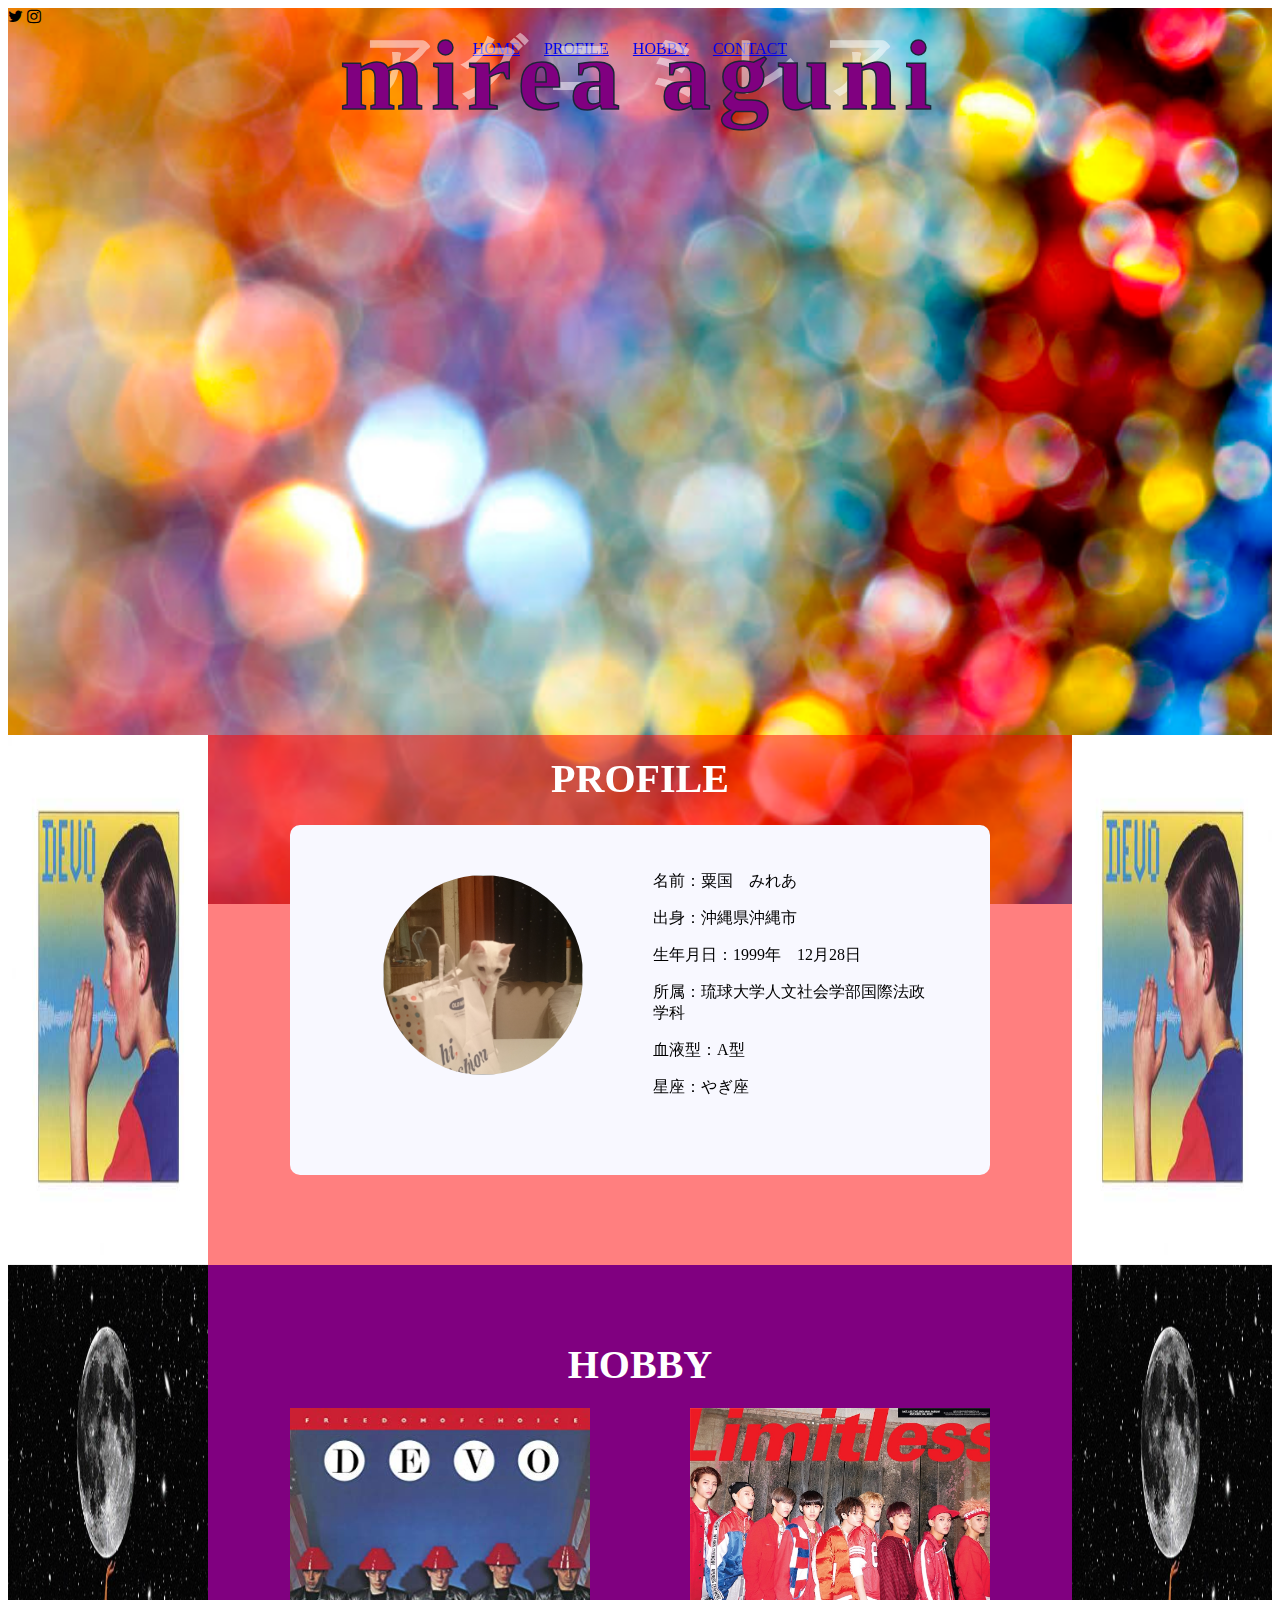
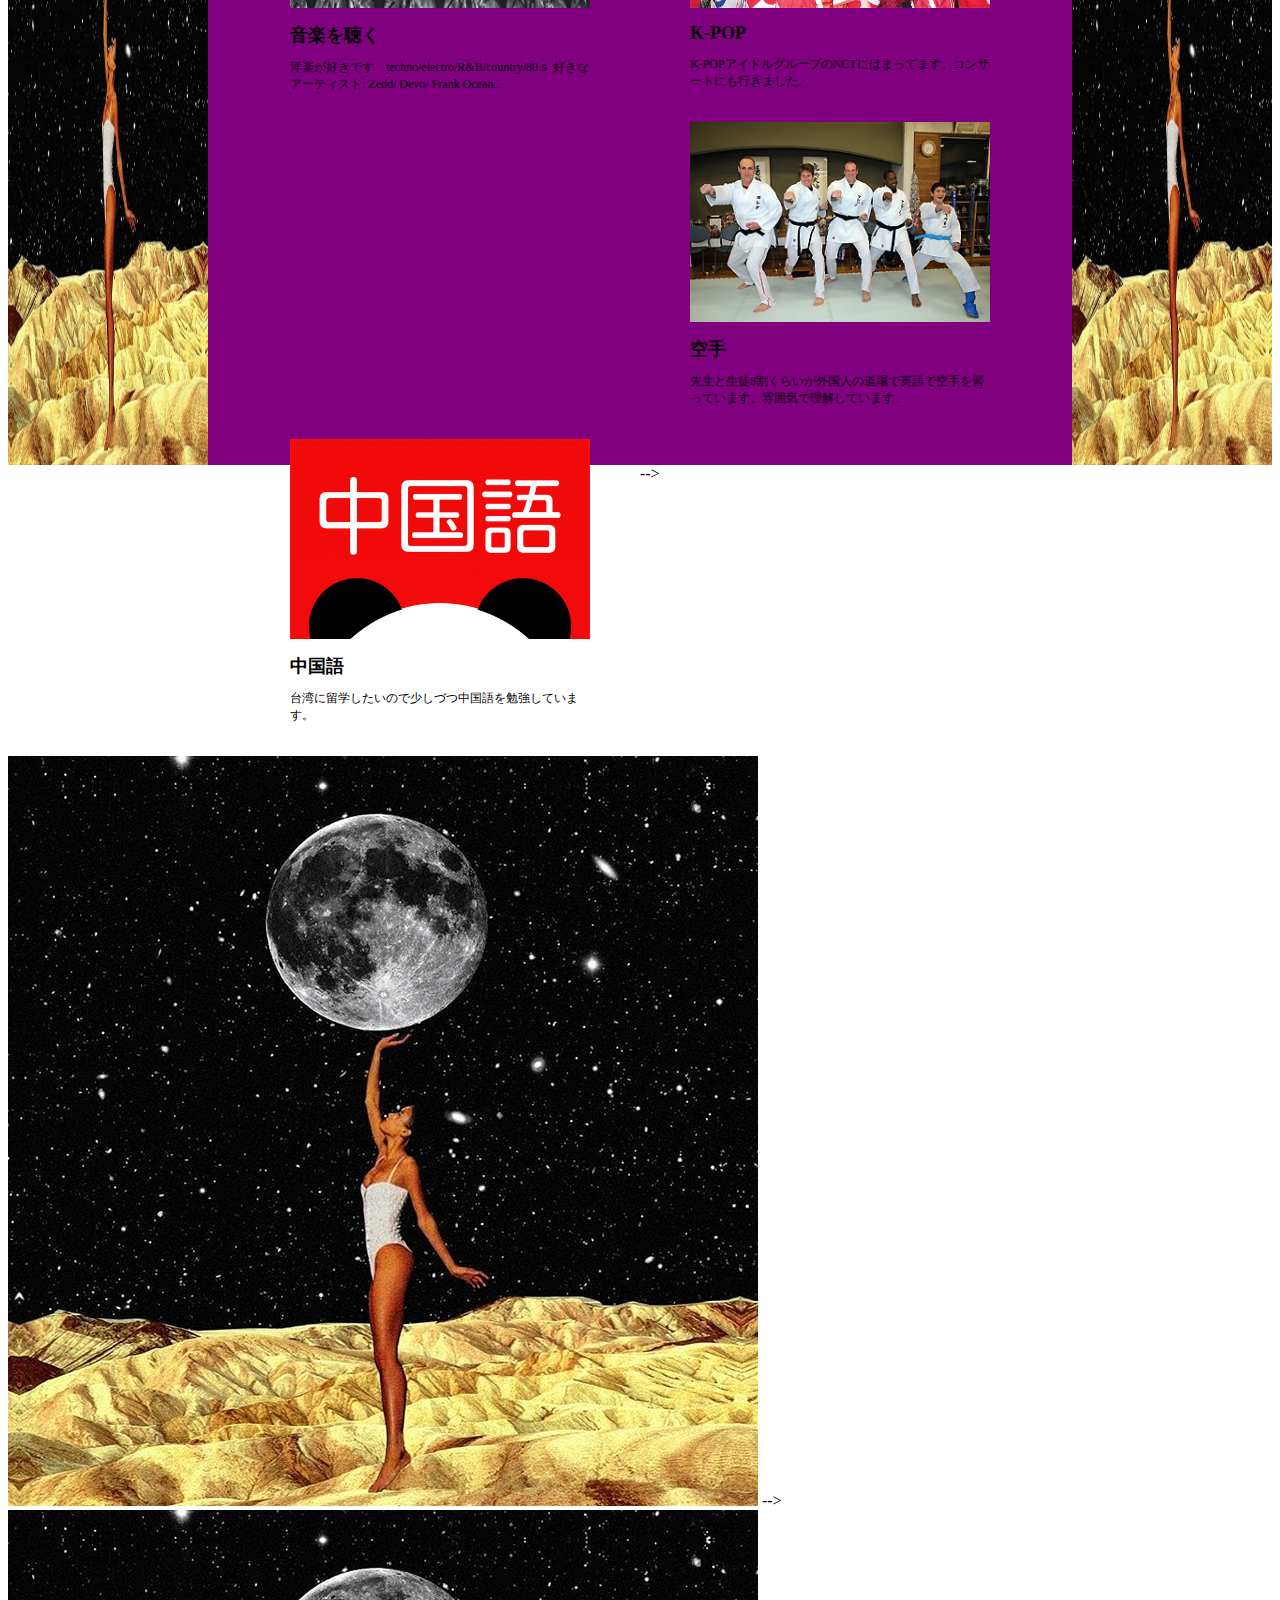
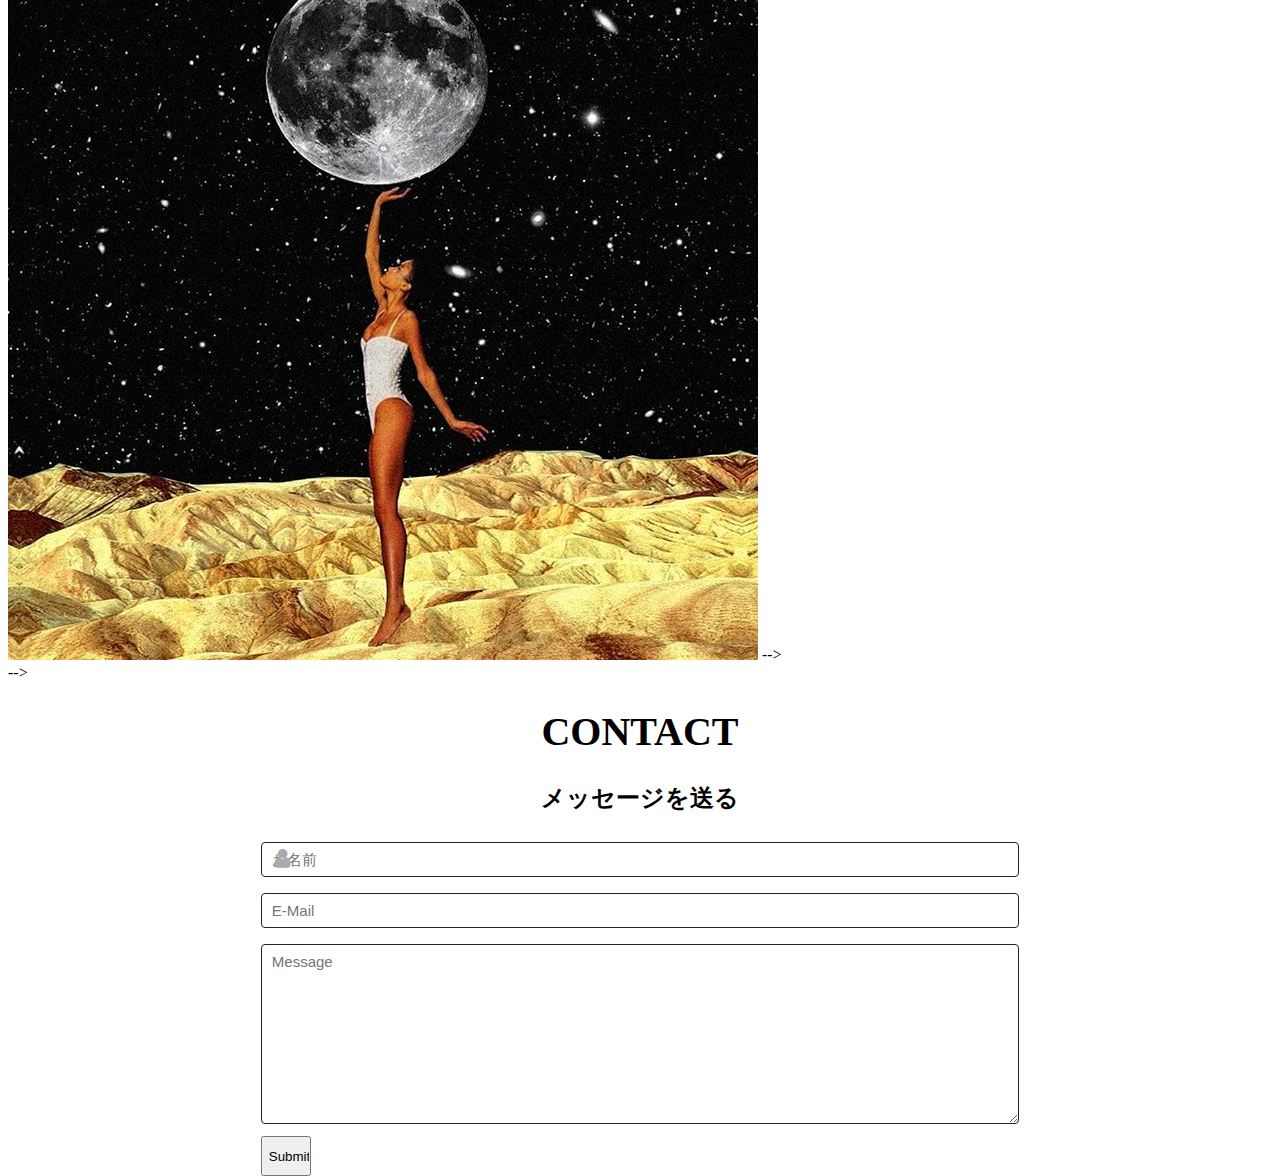
==== index.html @ 090f4aa1 "サイトをアップしました" ====
<!DOCTYPE html>
<html>
<head>
    <meta charset="utf-8" />
    <title>自己紹介</title>
    <link rel="stylesheet" href="stylesheet.css">
    <!-- jQuery.jsの読み込み -->
<script type="text/javascript" src="http://ajax.googleapis.com/ajax/libs/jquery/1.3.2/jquery.min.js"></script>

<!-- スムーズスクロール部分の記述 -->
<script>
$(function(){
   // #で始まるアンカーをクリックした場合に処理
   $('a[href^=#]').click(function() {
      // スクロールの速度
      var speed = 400; // ミリ秒
      // アンカーの値取得
      var href= $(this).attr("href");
      // 移動先を取得
      var target = $(href == "#" || href == "" ? 'html' : href);
      // 移動先を数値で取得
      var position = target.offset().top;
      // スムーススクロール
      $('body,html').animate({scrollTop:position}, speed, 'swing');
      return false;
   });
});
</script>
<link href="http://maxcdn.bootstrapcdn.com/font-awesome/4.3.0/css/font-awesome.min.css" rel="stylesheet">

<style>


</style>
</head>
<body>
   <div class="background">
         
   <header>
   
     <div class="header-list">
      <ul class="list">
        <li class="a"><a href="#home">HOME</a>
         </li>
        <li class="b"><a href="#profile"> PROFILE</a>
         </li>
        <li class="c"><a href="#hobby">HOBBY</a>
         </li>
        <li class="d"><a href="#contact">CONTACT</a>
         </li>
      </ul>
     </div>
   </header>
   <div class="top wrapper" id="home">
      <div class="container">
      <div class="logo" align="center">
         <h2>アグニミレア</h2>
         <h1>mirea aguni</h1>
         
      </div>
      <span class="fa fa-twitter" ></span>
      <span class="fa fa-instagram"></span>
      </div>
   <div class="work" id="profile"> 
         <div class="box">
               <img class="upleft"  src="JQely/side.jpg">
               <img class="upright" src="JQely/side.jpg">
         </div>
      <h1>PROFILE</h1>
      <div class="basic">
          <div class="prof">
             <img src="JQery/IMG_6895.JPG" width="300px" height="300px" /> 
          </div> 
       <div class="basic-text">
          <p>名前：粟国　みれあ</p>
          <p>出身：沖縄県沖縄市</p>
         <p>生年月日：1999年　12月28日</p> 
          <p>所属：琉球大学人文社会学部国際法政学科</p>
          <p>血液型：A型</p>
          <p>星座：やぎ座</p>
       </div>
　　　　</div>　
       </p>
   </div>   
   <div class="about" id="hobby">
          <div class="box"> -->
                <img class="imageLeft"  src="JQely/space.jpg"> -->
                <img class="imageRight" src="JQely/space.jpg"> -->
         </div> -->
      <h1 style="margin-block-start: 0%; margin-block-end: 0%;">
         HOBBY</h1>
      <div id="mainBox">
             <div id="parent">
                   <div class="child">
                       <div class="img" src="JQely/devo.jpg"></div>
                       <h2 class="title">音楽を聴く</h2>
                       <p class="read">洋楽が好きです　techno/electro/R&B/country/80ｓ   
                       好きなアーティスト: Zedd/ Devo/ Frank Ocean...</p>
                   </div>
                   <div class="child">
                       <div class="img2"></div>
                       <h2 class="title">K-POP</h2>
                       <p class="read">K-POPアイドルグループのNCTにはまってます。コンサートにも行きました。</p>
                   </div>
                   <div class="child">
                       <div class="img3"></div>
                       <h2 class="title">空手</h2>
                       <p class="read">先生と生徒8割くらいが外国人の道場で英語で空手を習っています。雰囲気で理解しています。</p>
                   </div>
                   <div class="child">
                       <div class="img4"></div>
                       <h2 class="title">中国語</h2>
                       <p class="read">台湾に留学したいので少しづつ中国語を勉強しています。</p>
                   </div>
                   
               </div>
           </div>
              
   </div>
   <div class="contact" id="contact">
         <div class="box"> -->
               <img class="downLeft"  src="JQely/space.jpg"> -->
               <img class="downRight" src="JQely/space.jpg"> -->
        </div> -->
      <h1>CONTACT</h1>
      <h2>メッセージを送る</h2>
      <!-- <input class="textbox" type="text" value="E-mail"> -->
      <!-- <input class="textbox" type="text" value="name"> -->
      <!-- <textarea class="textbox" name="message"></textarea>  -->
       <!-- <input class="textbox" type="submit">  -->
   
   <div class="cp_iptxt">
         <input type="text" placeholder="お名前">
         <i class="fa fa-user fa-lg fa-fw" aria-hidden="true"></i>
         <input type="text" placeholder="E-Mail">
         <i class="fa fa-user fa-lg fa-fw" aria-hidden="true"></i>
         <!-- <textarea type="text" placeholder="メッセージ"> -->
         <!-- <i class="fa fa-user fa-lg fa-fw" aria-hidden="true"></i> -->
         <!-- </textarea> -->
         <textarea class="textbox" placeholder="Message"></textarea> 
       <input class="submit" type="submit"> 
      </div>
   </div>
    </div>
    <footer>

    </footer>  
   </div>
   <script src="script.js">
    $(function() {
      var position = $(".top-wrapper").offset().top;
    });
      
    $(".a").click(function(){
    $("html,body").animate({
        scrollTop : position
    }, {
        queue : false
    });
});
       
    }) 

    }
   </script>
</body>
</html>
---- stylesheet.css ----
.background {
    background-size: cover;
    background-attachment: fixed;
     background-image: url(JQely/free-kirakira.jpg); 
    background-repeat: no-repeat;

}


header {
    background-size: cover;
    background-attachment: fixed;
    /* background-image: url(JQely/free-kirakira.jpg); */
    background-repeat: no-repeat;
    
}

 
.header-logo {
    float: left;
    /* padding-bottom: 10px; */
    color: white;

}
.header-list li  {
    list-style: none;
    padding-top: 20px; 
    padding-right: 20px;
    color: white;
    display: inline-block; 
    /* position: fixed; */
    /* top: 0; */
    -webkit-backface-visibility:hidden;
    backface-visibility:hidden;
position:relative;
transition:0.5s color ease;
text-decoration:none;
/* color:#81b3d2; */
/* font-size:2.5em; */
/* color:#d73444; */
bottom:-0.25em;
/* height:5px; */
  /* height:0.35rem; */
  /* width:0; */
  /* background:#d73444; */
  /* left:0; */
  display: inline-block;
  transition: .3s;
  -webkit-transform: scale(1);
  transform: scale(1);
}

.header-list a:hover {
    -webkit-transform: scale(1.1);
    transform: scale(1.1);
    color: black;
    font-weight: bold;

    
    
}

.list  {
    text-align: center;
    position: fixed;
    top: 0;
    left: 50%;
    width: 400px;
    margin-left: -240px;
}
.container {
    background-size: cover;
    background-attachment: fixed;
    /* background-image: url("JQely/free-kirakira.jpg"); */
    background-repeat: no-repeat;
    height: 700px;

    
.logo {
    position: relative;
    
}
    
}
.logo h2 {
    color: white;
    letter-spacing: 20px;
    text-align: center;
    position: absolute;
    top: 35%;
    left: 50%;
    -webkit-transform : translate(-50%,-50%);
    transform : translate(-50%,-50%);
    font-size: 70px;
    opacity: 0.5;
   
  

}
.logo h1 {
    letter-spacing: 8px;
    text-align: center;
    color: #800080;
    font-family: fantasy;	
    position: absolute;
    top: 40%;
    left: 50%;
    -webkit-transform : translate(-50%,-50%);
    transform : translate(-50%,-50%);
    font-size: 100px;
    -webkit-text-stroke: 1.5px #1b2538;
    
    

}

#social-icon a {
    display: block;
    float: left;
    margin: 0 5px 5px 0;
    padding: 0;
    color: #fff;
  }
  #social-icon i {
    width: 50px;
    height: 50px;
    margin: 0;
    border-radius: 50%;
    background: #c6bb80;
    line-height: 50px;
    text-align: center;
  }
  #social-icon i:before { padding 0; line-height: 50px; }
  #social-icon a:hover i { background: #bcaf68; }


.work {
    position: relative;
    height: 530px;
    background-color: rgba(255,0,0,0.5); 
    
    /* border: solid 5px white; */
}


.box {
    /* 子要素のタイトルを aboslute 配置するため必要 */
    position: relative;
  }
  .box .upleft {
    position: absolute;
    left: 0;
    width: 200px;
    height: 530px;
  }
  .box .upright {
    position: absolute;
    right: 0;
    width: 200px;
    height: 530px;
  }

  .box .box_imageLeft  {
    position: absolute;
    left: 0;
    width: 0px;
    height: 800px;
  }
  .box .box_imageRight  {
    position: absolute;
    right: 0;
    width: 0px;
    height: 800px;
  }
  

.work h1 {
    text-align: center;
    color: white;
    padding-top: 20px;
    /* padding-left: 50px; */
    font-size: 40px;

}

.prof {
    padding-left: 20px;
    display: flex;
    width: 50%;
    justify-content: flex-end;
    padding-right: 30px;
    padding-top: 50px;
}

.prof img {
    background-image: url("JQely/IMG_6895.JPG");  /* 表示する画像 */
    width:  200px;       /* ※縦横を同値に */
    height: 200px;       /* ※縦横を同値に */
    border-radius: 50%;  /* 角丸半径を50%にする(=円形にする) */
    background-position: center center;  /* 横長画像の左上を基準に表示 */
    background-size: cover;
}

.basic {
    width: 700px;
    height: 350px;
    position: absolute;
    top: 0;
    bottom: 0;
    left: 0;
    right: 0;
     margin: auto; 
     background-color: ghostwhite;  
    display: flex;
    border-radius: 10px;
} 

.basic-text {
    width: 50%;
    padding-left: 40px;
    padding-top: 30px;
}

.basic-text p {
    font-size: 16px;
   text-align: left;
    
}

.about {
    height: 800px;
    width: 100%;
    background-color:  purple;
    
}

.about h1 {
    text-align: center;
    color: white;
    padding-top: 40px;
    padding-bottom: 20px;
    font-size: 40px;
}

#mainBox {
    width: 800px;
    margin: 0 auto;
}
#parent {
    /* width: 660px; */
    /* margin-right: -20px; */
}
#parent .child {
    width: 300px;
    margin-right: 50px;
    margin-left: 50px;
    margin-bottom: 20px;
    float: left;
    display: inline;    /*for ie*/
    font-size: 12px;
}
#parent .child .img {
    width: 300px;
    height: 200px;
    background-image: url("JQely/devo.jpg");
    background-size: cover;
    margin-bottom: 12px;
    
}

#parent .child .img2 {
    width: 300px;
    height: 200px;
    background-image: url("JQely/nct.jpg");
    background-size: cover;
    margin-bottom: 12px;
}

#parent .child .img3 {
    width: 300px;
    height: 200px;
    background-image: url("JQely/karate.jpg");
    background-size: cover;
    margin-bottom: 12px;
}

#parent .child .img4 {
    width: 300px;
    height: 200px;
    background-image: url("JQely/panda.jpg");
    background-size: cover;
    margin-bottom: 12px;
}

#parent .child .title {
    font-weight: bold;
    margin-bottom: 12px;
}

.box { */
    子要素のタイトルを aboslute 配置するため必要 */
     position: relative; */
   } 
   .box .imageLeft { 
     position: absolute; 
     left: 0; 
     height: 800px; 
     width: 200px; 
   } 
  .box .imageRight {
    position: absolute;
    right: 0;
    height: 800px;
    width:  200px;
  }

.contact {
    height: 600px;
    
    
}

.contact h1 {
    text-align: center;
    font-size: 40px;
}

.contact h2 {
    text-align: center;
}
/* .textbox { */
    /* display: block; */
    

/* } */

.cp_iptxt {
	position: relative;
	width:60%;
	margin: auto;
}
.cp_iptxt input[type=text] {
	font: 15px/24px sans-serif;
	box-sizing: border-box;
	width: 100%;
	margin: 8px 0;
	padding: 0.3em;
	transition: 0.3s;
	border: 1px solid #1b2538;
	border-radius: 4px;
	outline: none;
}
.cp_iptxt input[type=text]:focus {
	border-color: #da3c41;
}
.cp_iptxt input[type=text] {
	padding-left: 10px;
}
.cp_iptxt i {
	position: absolute;
	top: 8px;
	left: 0;
	padding: 9px 8px;
	transition: 0.3s;
	color: #aaaaaa;
}
.cp_iptxt input[type=text]:focus + i {
	color: #da3c41;
}

.textbox {
    top: 8px;
    left: 0;
    /* padding: 50px 192.5px; */
    transition: 0.3s;
    color: #aaaaaa;
    font: 15px/24px sans-serif;
    box-sizing: border-box;
    width: 100%;
    margin: 8px 0;
    padding: 0.3em;
    transition: 0.3s;
    border: 1px solid #1b2538;
    border-radius: 4px;
    outline: none;
    padding-left: 10px;
    height: 180px;
}

.textbox:focus {
    border-color: #da3c41;
}

.submit {
    margin: 0auto;
    width: 50px;
    height: 40px;
}
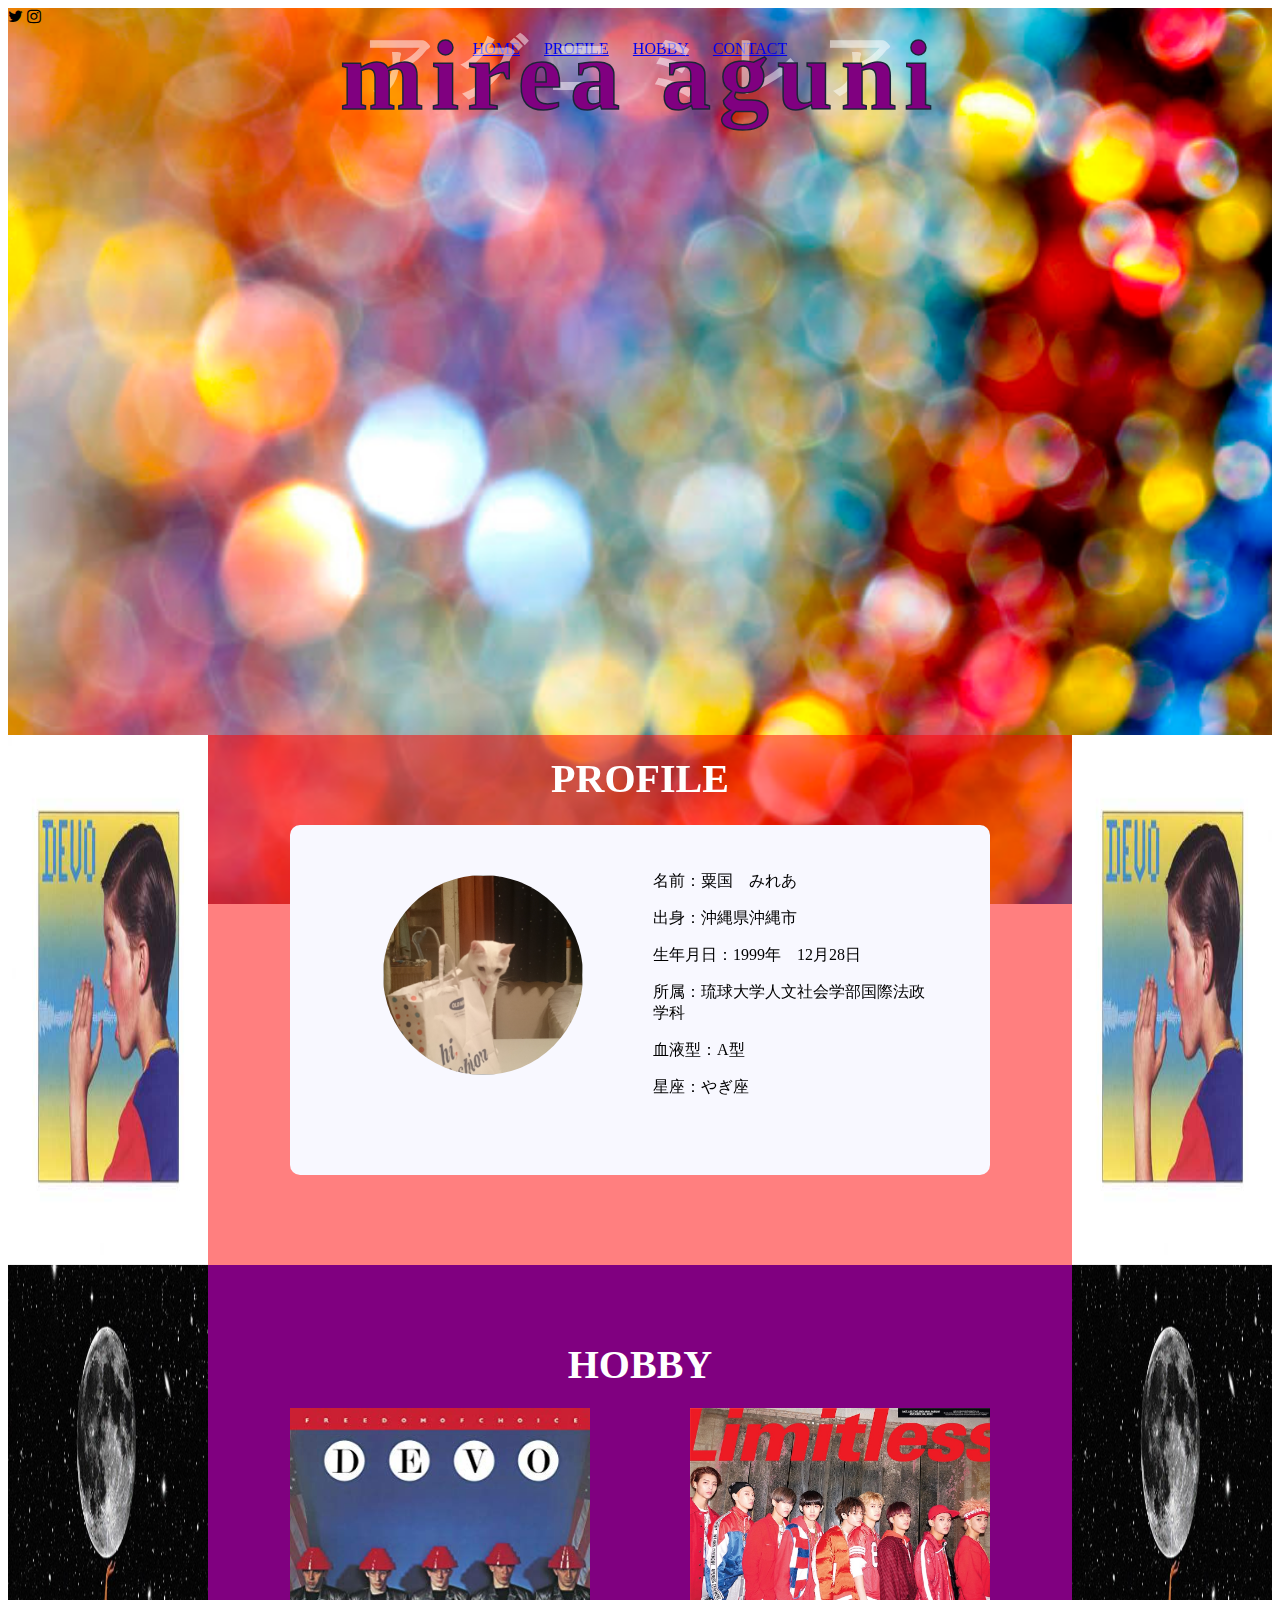
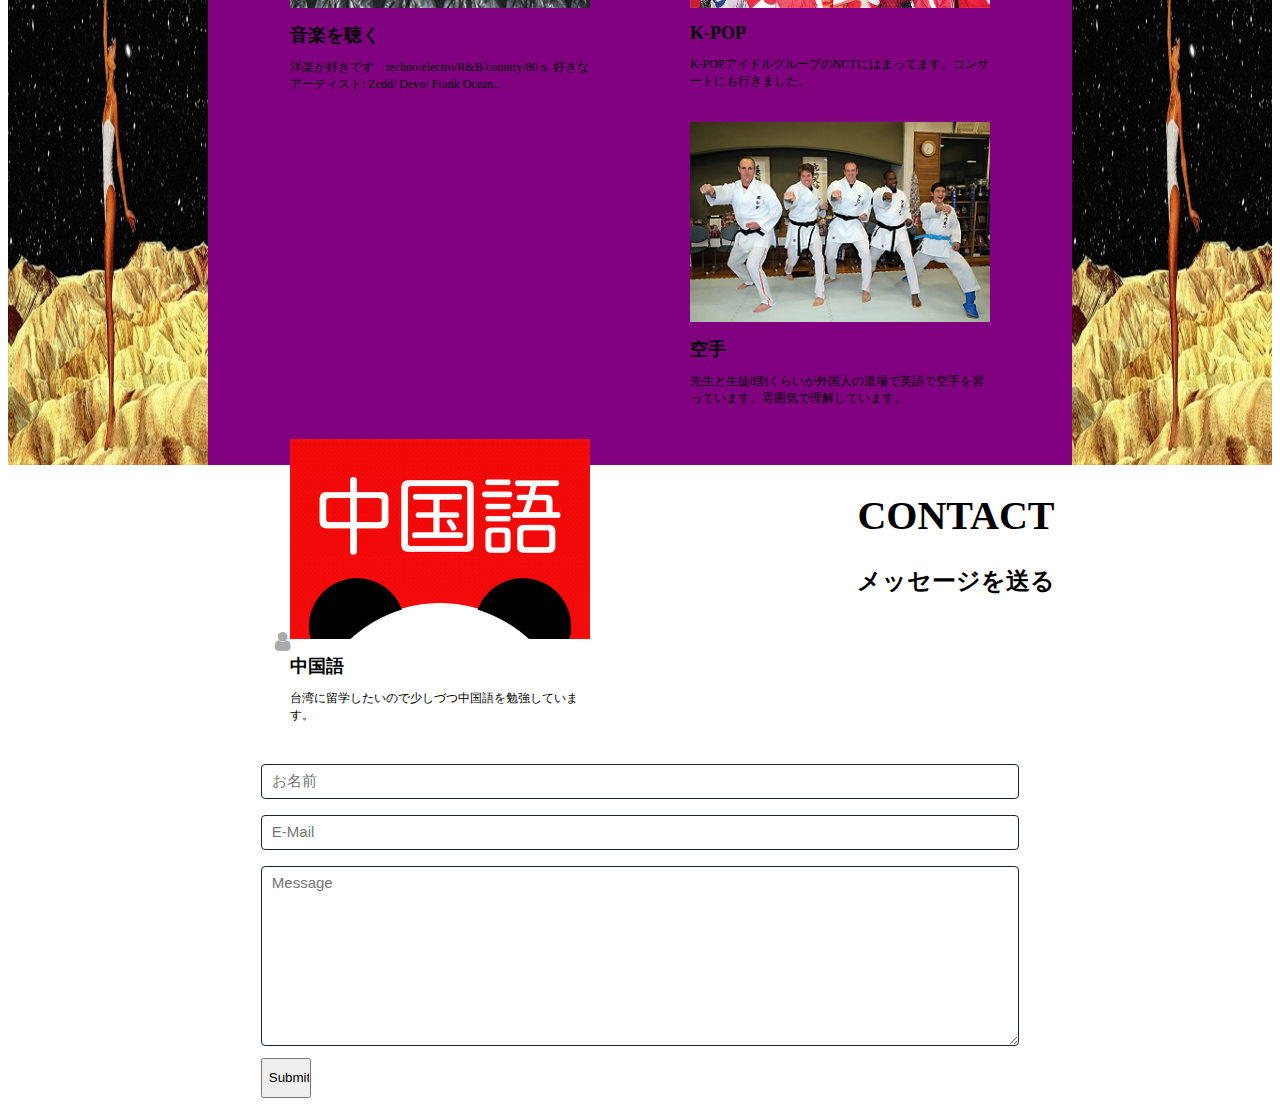
==== commit 93083c96: "サイトを再アップしました" ====
--- a/index.html
+++ b/index.html
@@ -118,10 +118,8 @@
               
    </div>
    <div class="contact" id="contact">
-         <div class="box"> -->
-               <img class="downLeft"  src="JQely/space.jpg"> -->
-               <img class="downRight" src="JQely/space.jpg"> -->
-        </div> -->
+        
+        
       <h1>CONTACT</h1>
       <h2>メッセージを送る</h2>
       <!-- <input class="textbox" type="text" value="E-mail"> -->
--- a/stylesheet.css
+++ b/stylesheet.css
@@ -314,11 +314,7 @@
     width:  200px;
   }
 
-.contact {
-    height: 600px;
-    
-    
-}
+
 
 .contact h1 {
     text-align: center;
@@ -326,7 +322,7 @@
 }
 
 .contact h2 {
-    text-align: center;
+    text-align: center
 }
 /* .textbox { */
     /* display: block; */
